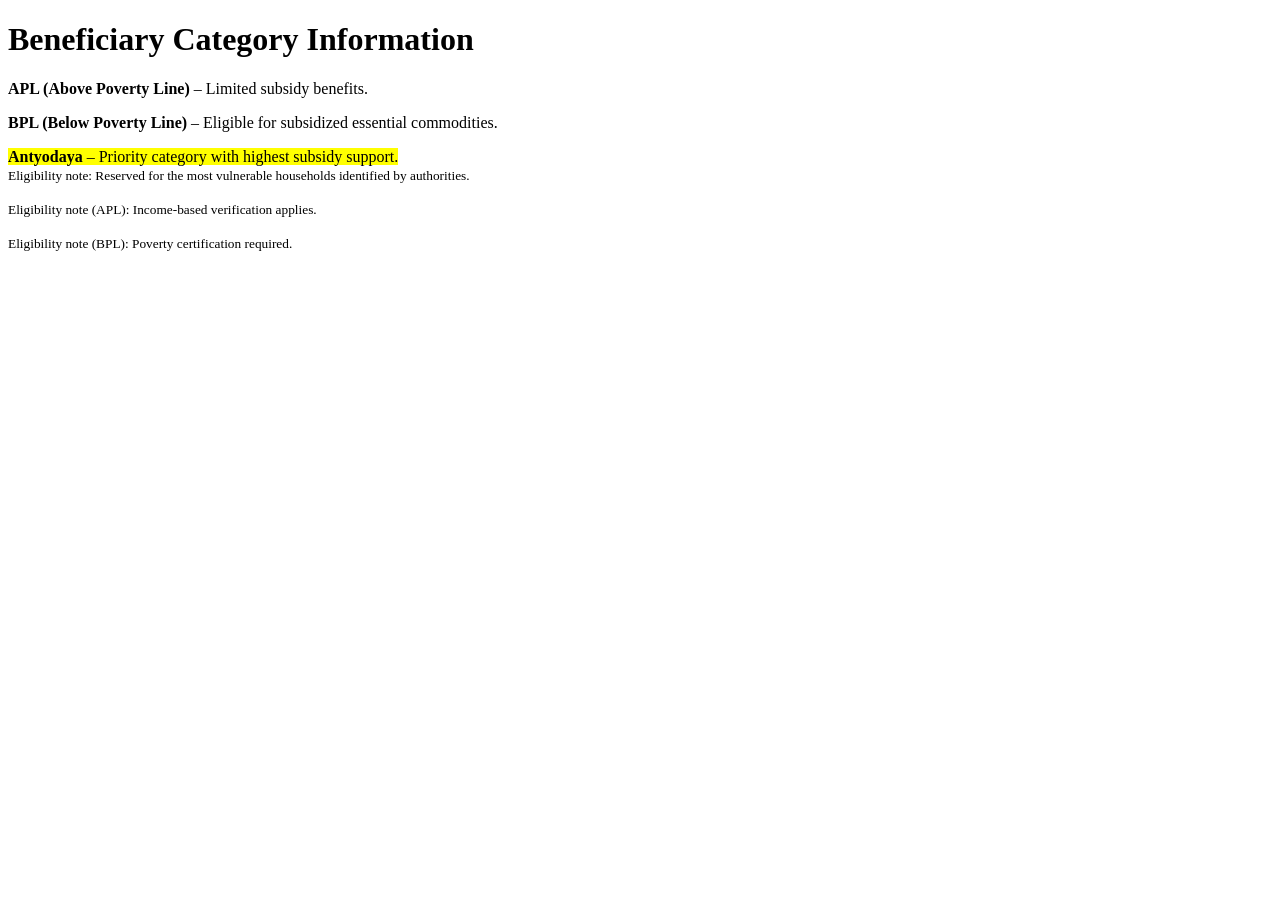
==== beneficiary-category.html @ 98d1ba7a "Create HTML deliverables for ration shop management tasks" ====
<!doctype html>
<html lang="en">
  <head>
    <meta charset="UTF-8" />
    <meta name="viewport" content="width=device-width, initial-scale=1.0" />
    <title>Beneficiary Categories</title>
  </head>
  <body>
    <h1>Beneficiary Category Information</h1>

    <p><strong>APL (Above Poverty Line)</strong> – Limited subsidy benefits.</p>
    <p><strong>BPL (Below Poverty Line)</strong> – Eligible for subsidized essential commodities.</p>
    <p>
      <mark><strong>Antyodaya</strong> – Priority category with highest subsidy support.</mark>
      <br />
      <small>Eligibility note: Reserved for the most vulnerable households identified by authorities.</small>
    </p>

    <p><small>Eligibility note (APL): Income-based verification applies.</small></p>
    <p><small>Eligibility note (BPL): Poverty certification required.</small></p>
  </body>
</html>
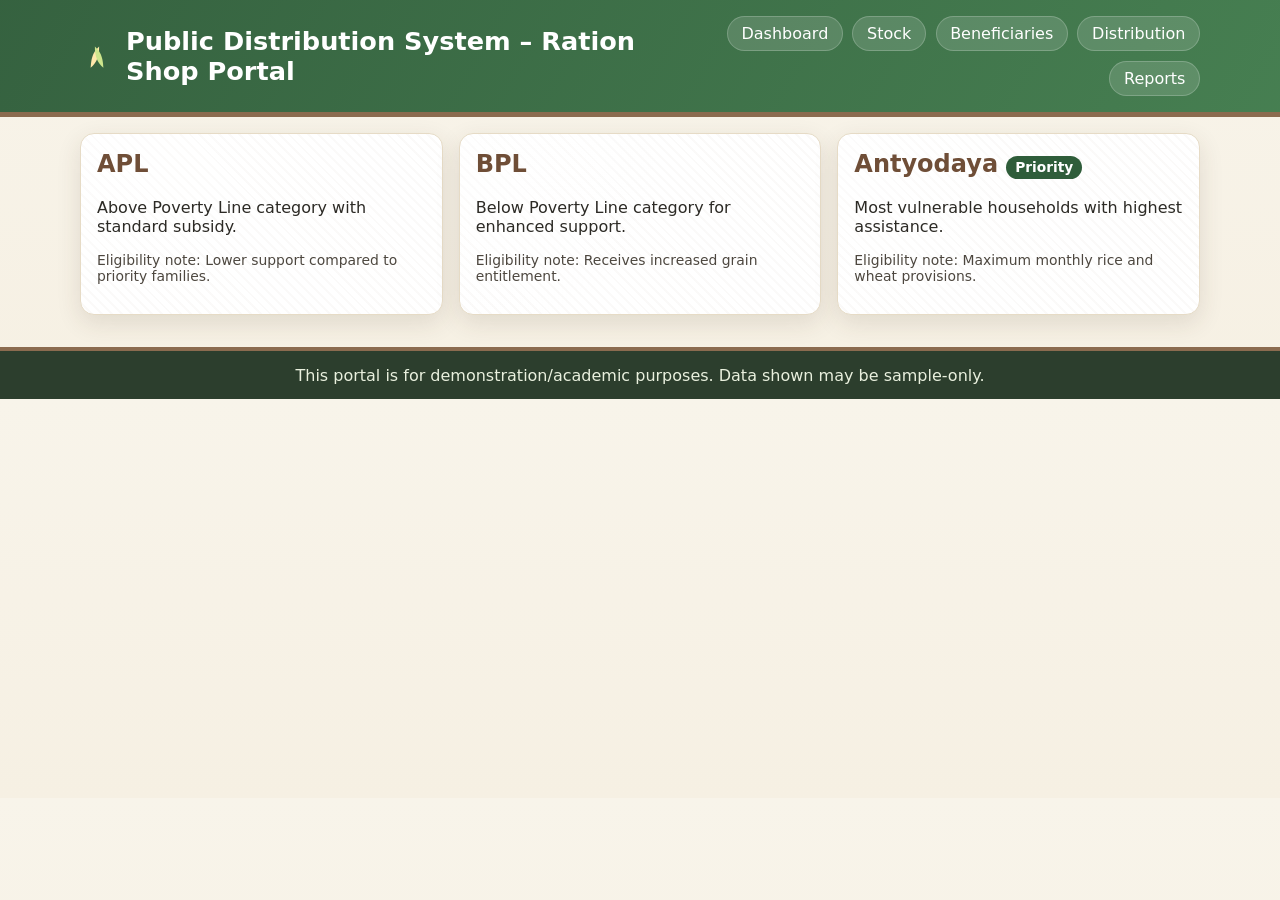
==== commit 24451d15: "Build complete multi-page PDS ration shop portal" ====
--- a/beneficiary-category.html
+++ b/beneficiary-category.html
@@ -1,22 +1,21 @@
 <!doctype html>
 <html lang="en">
-  <head>
-    <meta charset="UTF-8" />
-    <meta name="viewport" content="width=device-width, initial-scale=1.0" />
-    <title>Beneficiary Categories</title>
-  </head>
-  <body>
-    <h1>Beneficiary Category Information</h1>
-
-    <p><strong>APL (Above Poverty Line)</strong> – Limited subsidy benefits.</p>
-    <p><strong>BPL (Below Poverty Line)</strong> – Eligible for subsidized essential commodities.</p>
-    <p>
-      <mark><strong>Antyodaya</strong> – Priority category with highest subsidy support.</mark>
-      <br />
-      <small>Eligibility note: Reserved for the most vulnerable households identified by authorities.</small>
-    </p>
-
-    <p><small>Eligibility note (APL): Income-based verification applies.</small></p>
-    <p><small>Eligibility note (BPL): Poverty certification required.</small></p>
-  </body>
+<head>
+  <meta charset="UTF-8" />
+  <meta name="viewport" content="width=device-width, initial-scale=1.0" />
+  <title>Beneficiary Categories</title>
+  <link rel="stylesheet" href="styles.css" />
+</head>
+<body>
+<header class="site-header"><div class="site-header-wrap"><div class="brand"><svg class="grain-icon" viewBox="0 0 64 64" aria-hidden="true"><path fill="#ffe8ab" d="M20 54c12-10 16-22 16-40-9 8-15 18-16 40z"/><path fill="#cde58c" d="M44 54C32 44 28 32 28 14c9 8 15 18 16 40z"/></svg><h1>Public Distribution System – Ration Shop Portal</h1></div><nav class="site-nav" aria-label="Main menu"><ul><li><a href="index.html">Dashboard</a></li><li><a href="stock-list.html">Stock</a></li><li><a href="beneficiary-form.html">Beneficiaries</a></li><li><a href="distribution-table.html">Distribution</a></li><li><a href="index.html#reports">Reports</a></li></ul></nav></div></header>
+<main class="container">
+  <section class="shelf-grid">
+    <article class="card"><h2>APL</h2><p>Above Poverty Line category with standard subsidy.</p><p class="small">Eligibility note: Lower support compared to priority families.</p></article>
+    <article class="card"><h2>BPL</h2><p>Below Poverty Line category for enhanced support.</p><p class="small">Eligibility note: Receives increased grain entitlement.</p></article>
+    <article class="card"><h2>Antyodaya <span class="badge badge-priority">Priority</span></h2><p>Most vulnerable households with highest assistance.</p><p class="small">Eligibility note: Maximum monthly rice and wheat provisions.</p></article>
+  </section>
+</main>
+<footer class="site-footer">This portal is for demonstration/academic purposes. Data shown may be sample-only.</footer>
+<script src="app.js"></script>
+</body>
 </html>
--- a/styles.css
+++ b/styles.css
@@ -0,0 +1,218 @@
+:root {
+  --green-900: #2f5d3a;
+  --green-700: #3f7a4b;
+  --green-500: #5f9c68;
+  --brown-700: #6f4e37;
+  --brown-500: #8b6b4f;
+  --cream-100: #f6f0e3;
+  --cream-200: #ebe2cf;
+  --text-900: #2c2a25;
+  --text-700: #4d473f;
+  --danger: #b53a2f;
+  --warning-bg: #fff3c2;
+  --card-shadow: 0 8px 24px rgba(63, 50, 35, 0.12);
+  --radius: 14px;
+}
+
+* { box-sizing: border-box; }
+
+body {
+  margin: 0;
+  font-family: "Segoe UI", system-ui, -apple-system, sans-serif;
+  background: linear-gradient(180deg, #f8f4ea, var(--cream-100));
+  color: var(--text-900);
+}
+
+a { color: var(--green-900); }
+
+img { max-width: 100%; display: block; }
+
+.site-header {
+  background: linear-gradient(120deg, rgba(47,93,58,0.97), rgba(63,122,75,0.96));
+  color: #fff;
+  padding: 1rem;
+  border-bottom: 5px solid var(--brown-500);
+}
+
+.brand {
+  display: flex;
+  align-items: center;
+  gap: 0.75rem;
+}
+
+.brand h1 {
+  margin: 0;
+  font-size: clamp(1.1rem, 3.4vw, 1.6rem);
+}
+
+.grain-icon { width: 34px; height: 34px; flex-shrink: 0; }
+
+.site-nav ul {
+  list-style: none;
+  margin: 1rem 0 0;
+  padding: 0;
+  display: flex;
+  flex-wrap: wrap;
+  gap: 0.6rem;
+}
+
+.site-nav a {
+  display: inline-block;
+  text-decoration: none;
+  background: rgba(255,255,255,0.14);
+  color: #fff;
+  padding: 0.45rem 0.85rem;
+  border-radius: 999px;
+  border: 1px solid rgba(255,255,255,0.2);
+}
+
+.site-nav a:hover { background: rgba(255,255,255,0.24); }
+
+.site-nav a:focus-visible,
+button:focus-visible,
+input:focus-visible,
+textarea:focus-visible,
+select:focus-visible {
+  outline: 3px solid #f9d06b;
+  outline-offset: 2px;
+}
+
+.container {
+  width: min(1120px, 94%);
+  margin: 1rem auto 2rem;
+}
+
+.shelf-grid {
+  display: grid;
+  gap: 1rem;
+  grid-template-columns: repeat(auto-fit, minmax(260px, 1fr));
+}
+
+.card {
+  background:
+    radial-gradient(circle at 10% 15%, rgba(255,255,255,0.35), transparent 45%),
+    repeating-linear-gradient(45deg, rgba(139,107,79,0.035), rgba(139,107,79,0.035) 2px, transparent 2px, transparent 7px),
+    #fff;
+  border: 1px solid #e6dbc6;
+  box-shadow: var(--card-shadow);
+  border-radius: var(--radius);
+  padding: 1rem;
+}
+
+.card h2, .card h3 { margin-top: 0; color: var(--brown-700); }
+
+button,
+.btn {
+  cursor: pointer;
+  border: none;
+  border-radius: 10px;
+  background: linear-gradient(180deg, #84b772, #5f9c68);
+  color: #fff;
+  font-weight: 600;
+  padding: 0.56rem 0.9rem;
+  box-shadow: 0 6px 14px rgba(70, 102, 60, 0.2);
+}
+
+button:hover,
+.btn:hover { filter: brightness(1.07); }
+
+.btn-secondary {
+  background: linear-gradient(180deg, #b58a67, #8b6b4f);
+}
+
+.form-grid {
+  display: grid;
+  gap: 0.75rem;
+  grid-template-columns: repeat(auto-fit, minmax(200px, 1fr));
+}
+
+.form-field {
+  display: flex;
+  flex-direction: column;
+  gap: 0.35rem;
+  border-bottom: 1px dotted #c2b7a2;
+  padding-bottom: 0.4rem;
+}
+
+input, select, textarea {
+  width: 100%;
+  padding: 0.5rem;
+  border: 1px solid #b8ab91;
+  border-radius: 8px;
+  font: inherit;
+}
+
+textarea { min-height: 84px; }
+
+.table-wrap { overflow-x: auto; }
+
+table {
+  width: 100%;
+  border-collapse: collapse;
+  min-width: 540px;
+}
+
+th, td {
+  border: 1px solid #dfd2bc;
+  padding: 0.56rem;
+  text-align: left;
+}
+
+th { background: #dfead9; color: #2f5d3a; }
+tr:nth-child(even) td { background: #fcf8ef; }
+
+.badge {
+  display: inline-block;
+  padding: 0.2rem 0.55rem;
+  border-radius: 999px;
+  font-weight: 600;
+  font-size: 0.86rem;
+}
+
+.badge-active { background: #d4f2db; color: #1f6632; }
+.badge-inactive { background: #f5d8d5; color: #8f2f26; }
+.badge-priority { background: #2f5d3a; color: #fff; }
+
+.alert {
+  margin-top: 0.6rem;
+  padding: 0.5rem 0.7rem;
+  border-radius: 8px;
+  font-weight: 600;
+}
+
+.alert-error { background: #f8d8d5; color: #7e2219; }
+.alert-warning { background: var(--warning-bg); color: #684f12; border: 1px solid #e5cc74; }
+.alert-success { background: #d9f2df; color: #1f6632; }
+.small { font-size: 0.87rem; color: var(--text-700); }
+.hidden { display: none; }
+
+dl { margin: 0; }
+dt { font-weight: 700; margin-top: 0.55rem; }
+dd { margin: 0 0 0.25rem 0.5rem; }
+
+.gallery-grid {
+  display: grid;
+  gap: 1rem;
+  grid-template-columns: repeat(auto-fit, minmax(220px, 1fr));
+}
+
+.site-footer {
+  background: #2c3e2d;
+  color: #e9f0de;
+  padding: 0.9rem;
+  text-align: center;
+  border-top: 4px solid var(--brown-500);
+}
+
+@media (min-width: 860px) {
+  .site-header-wrap {
+    width: min(1120px, 94%);
+    margin: 0 auto;
+    display: flex;
+    justify-content: space-between;
+    align-items: center;
+    gap: 1rem;
+  }
+
+  .site-nav ul { margin-top: 0; justify-content: flex-end; }
+}
